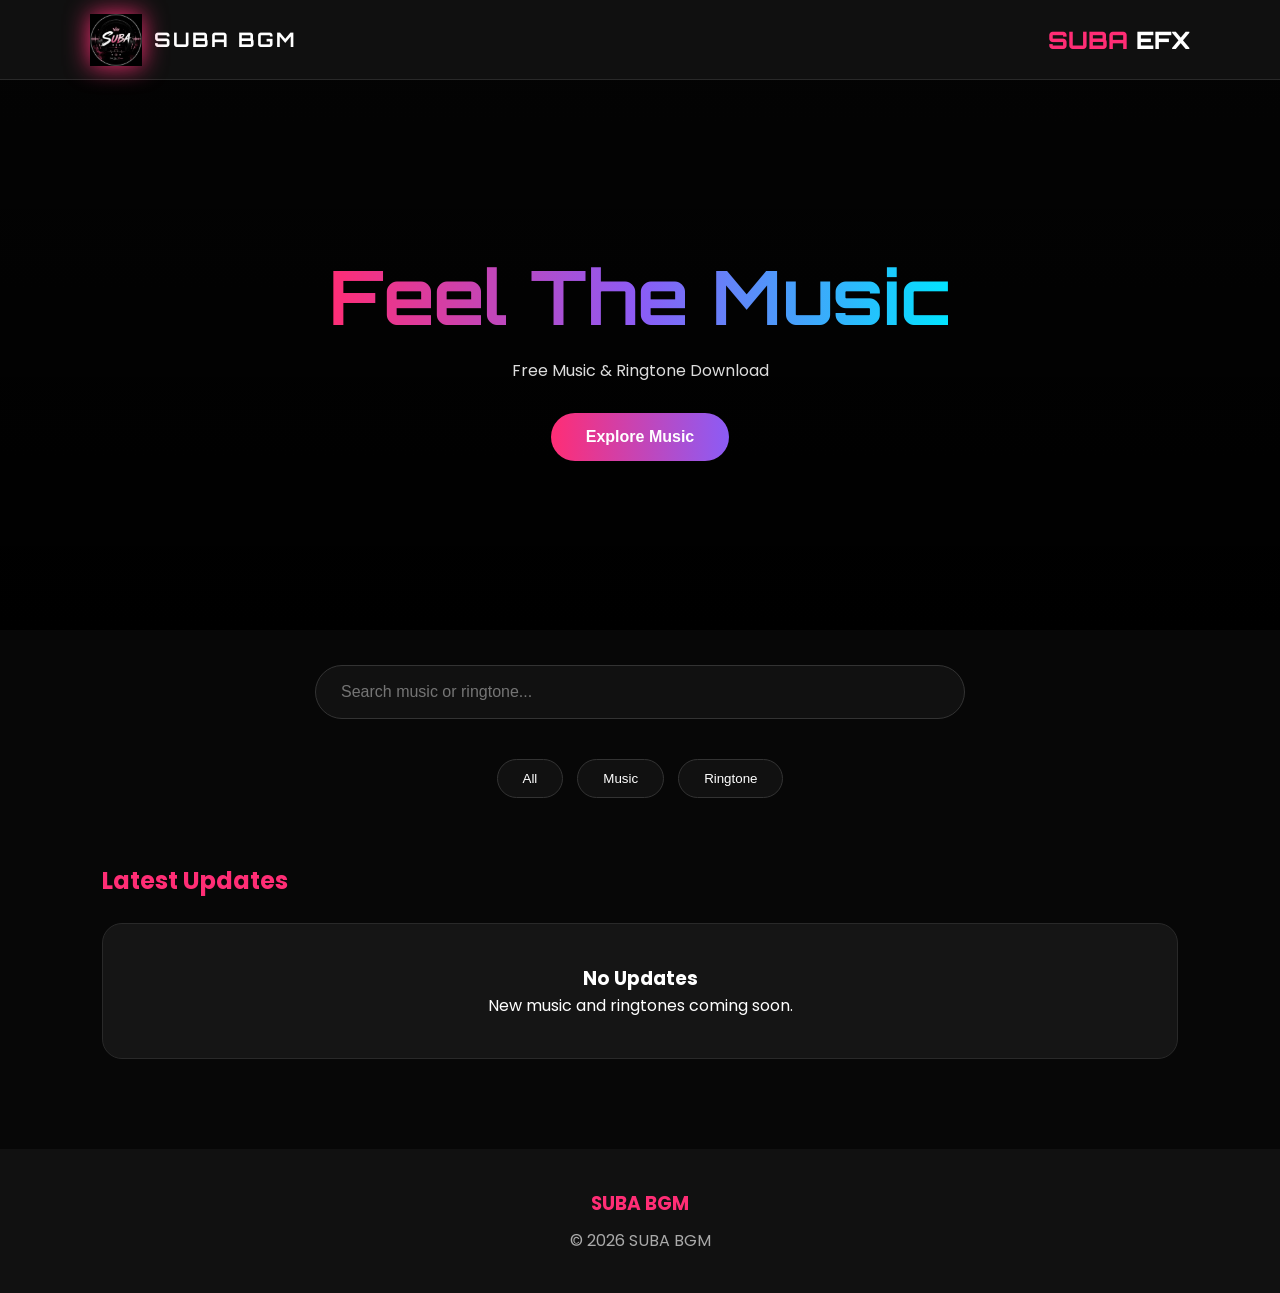
==== index.html @ 0c8e3d0d "first commit" ====
<!DOCTYPE html>
<html lang="en">

<head>
    <meta charset="UTF-8">
    <meta name="viewport" content="width=device-width, initial-scale=1.0">

    <title>SUBA BGM</title>

    <link rel="stylesheet" href="style.css">
</head>

<body>

<header class="navbar">

    <div class="logo-box">
        <img src="IMG-20260710-WA0018 (1).jpg" alt="SUBA BGM Logo">
        <h1>SUBA BGM</h1>
    </div>

    <div class="brand">
        <span>SUBA</span> EFX
    </div>

</header>


<section class="hero">

    <div class="hero-content">

        <h2>Feel The Music</h2>

        <p>
            Free Music & Ringtone Download
        </p>

        <button id="exploreBtn">
            Explore Music
        </button>

    </div>

</section>


<section class="search-section">

    <input
        type="text"
        id="searchInput"
        placeholder="Search music or ringtone..."
    >

</section>


<section class="category-section">

    <button data-filter="all">All</button>
    <button data-filter="music">Music</button>
    <button data-filter="ringtone">Ringtone</button>

</section>


<section class="music-section" id="musicSection">

    <h2>Latest Updates</h2>

    <div class="music-grid" id="musicList"></div>

</section>


<footer>

    <h3>SUBA BGM</h3>

    <p>© 2026 SUBA BGM</p>

</footer>


<script src="script.js"></script>

</body>

</html>
---- style.css ----
@import url('https://fonts.googleapis.com/css2?family=Orbitron:wght@500;700;800&family=Poppins:wght@400;500;600;700&display=swap');

:root {
    --pink: #ff2d75;
    --purple: #8b5cf6;
    --cyan: #00e5ff;
    --dark: #070707;
    --card: #151515;
    --gray: #aaaaaa;
}

* {
    margin: 0;
    padding: 0;
    box-sizing: border-box;
}

html {
    scroll-behavior: smooth;
}

body {
    background: var(--dark);
    color: white;
    font-family: 'Poppins', sans-serif;
}

.navbar {
    height: 80px;
    padding: 10px 7%;

    display: flex;
    align-items: center;
    justify-content: space-between;

    background: #101010;

    border-bottom: 1px solid #292929;

    position: sticky;
    top: 0;
    z-index: 1000;
}

.logo-box {
    display: flex;
    align-items: center;
    gap: 12px;
}

.logo-box img {
    width: 52px;
    height: 52px;
    object-fit: contain;

    filter: drop-shadow(0 0 12px var(--pink));
}

.logo-box h1 {
    font-family: 'Orbitron', sans-serif;
    font-size: 20px;
    letter-spacing: 2px;
}

.brand {
    font-family: 'Orbitron', sans-serif;
    font-size: 24px;
    font-weight: 800;
}

.brand span {
    color: var(--pink);
}

.hero {
    min-height: 550px;

    display: flex;
    align-items: center;
    justify-content: center;

    text-align: center;

    background:
        linear-gradient(#0008, #000),
        url("assets/bg.jpg");

    background-size: cover;
    background-position: center;
}

.hero-content h2 {
    font-family: 'Orbitron', sans-serif;
    font-size: clamp(35px, 6vw, 75px);

    background: linear-gradient(
        90deg,
        var(--pink),
        var(--purple),
        var(--cyan)
    );

    -webkit-background-clip: text;
    -webkit-text-fill-color: transparent;
}

.hero-content p {
    color: #ddd;
    margin-top: 15px;
}

.hero-content button {
    margin-top: 30px;

    padding: 15px 35px;

    border: none;
    border-radius: 50px;

    background: linear-gradient(
        90deg,
        var(--pink),
        var(--purple)
    );

    color: white;
    font-size: 16px;
    font-weight: bold;

    cursor: pointer;
}

.search-section {
    padding: 35px 8%;
    text-align: center;
}

.search-section input {
    width: 100%;
    max-width: 650px;

    padding: 17px 25px;

    border-radius: 50px;
    border: 1px solid #333;

    background: #111;
    color: white;

    outline: none;
    font-size: 16px;
}

.search-section input:focus {
    border-color: var(--pink);
}

.category-section {
    text-align: center;
    margin-bottom: 30px;
}

.category-section button {
    padding: 11px 25px;
    margin: 5px;

    border: 1px solid #333;
    border-radius: 50px;

    background: #111;
    color: white;

    cursor: pointer;
}

.category-section button:hover {
    background: var(--pink);
}

.music-section {
    padding: 30px 8%;
}

.music-section h2 {
    color: var(--pink);
    margin-bottom: 25px;
}

.music-grid {
    display: grid;

    grid-template-columns:
        repeat(auto-fit, minmax(280px, 1fr));

    gap: 25px;
}

.music-card {
    padding: 24px;

    background: var(--card);

    border: 1px solid #292929;
    border-radius: 20px;

    transition: 0.3s;
}

.music-card:hover {
    transform: translateY(-7px);
    border-color: var(--pink);
}

.music-info h3 {
    margin-bottom: 6px;
}

.music-info p {
    color: var(--gray);
    font-size: 13px;
    margin-bottom: 18px;
}

audio {
    width: 100%;
    margin-bottom: 18px;
}

.download-btn {
    width: 100%;

    padding: 13px;

    border: none;
    border-radius: 10px;

    background: linear-gradient(
        90deg,
        var(--pink),
        var(--purple)
    );

    color: white;
    font-weight: bold;

    cursor: pointer;
}

.download-btn:hover {
    transform: scale(1.03);
}

.empty-box {
    text-align: center;
    padding: 40px;
}

footer {
    margin-top: 60px;
    padding: 40px;

    text-align: center;

    background: #111;
}

footer h3 {
    color: var(--pink);
    margin-bottom: 10px;
}

footer p {
    color: var(--gray);
}

@media (max-width: 600px) {

    .navbar {
        padding: 10px 5%;
    }

    .logo-box h1 {
        font-size: 14px;
    }

    .brand {
        font-size: 16px;
    }

    .hero {
        min-height: 450px;
    }

    .music-section {
        padding: 25px 5%;
    }
    .song-photo {

    width: 100%;

    height: 220px;

    object-fit: cover;

    border-radius: 15px;

    margin-bottom: 18px;

}

}
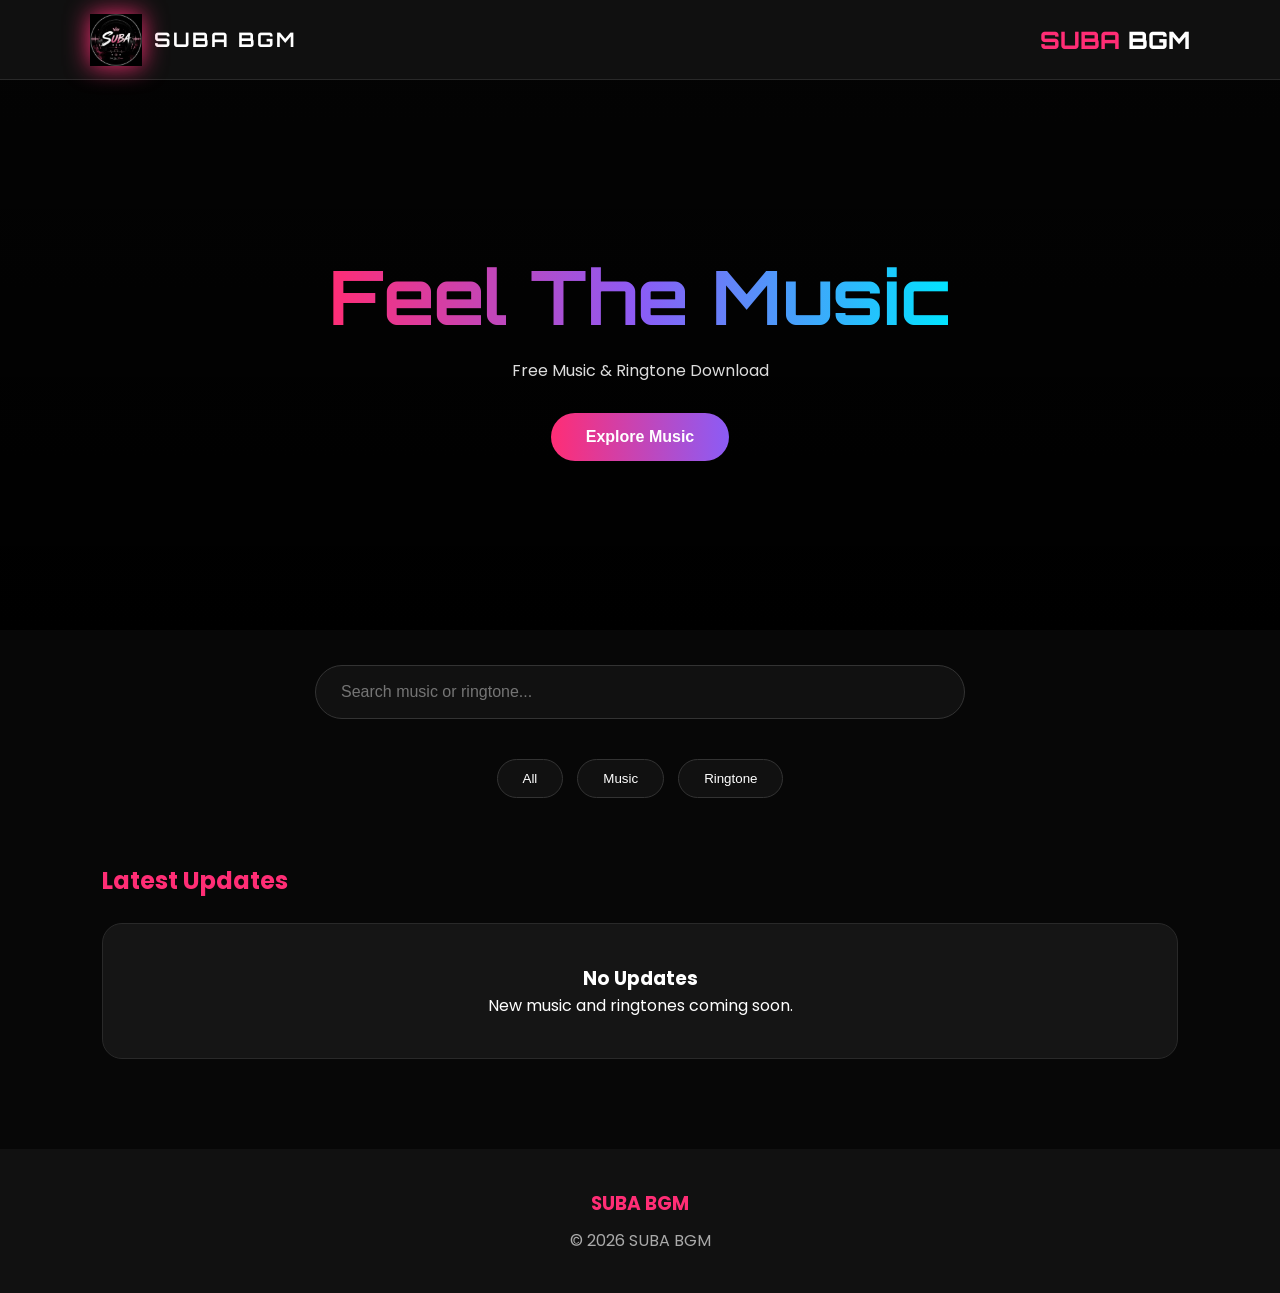
==== commit 78c0e4f5: "add" ====
--- a/index.html
+++ b/index.html
@@ -5,7 +5,7 @@
     <meta charset="UTF-8">
     <meta name="viewport" content="width=device-width, initial-scale=1.0">
 
-    <title>SUBA BGM</title>
+    <title> SUBA BGM</title>
 
     <link rel="stylesheet" href="style.css">
 </head>
@@ -20,7 +20,7 @@
     </div>
 
     <div class="brand">
-        <span>SUBA</span> EFX
+        <span>SUBA</span> BGM
     </div>
 
 </header>
--- a/style.css
+++ b/style.css
@@ -294,18 +294,5 @@
     .music-section {
         padding: 25px 5%;
     }
-    .song-photo {
-
-    width: 100%;
-
-    height: 220px;
-
-    object-fit: cover;
-
-    border-radius: 15px;
-
-    margin-bottom: 18px;
-
-}
 
 }
